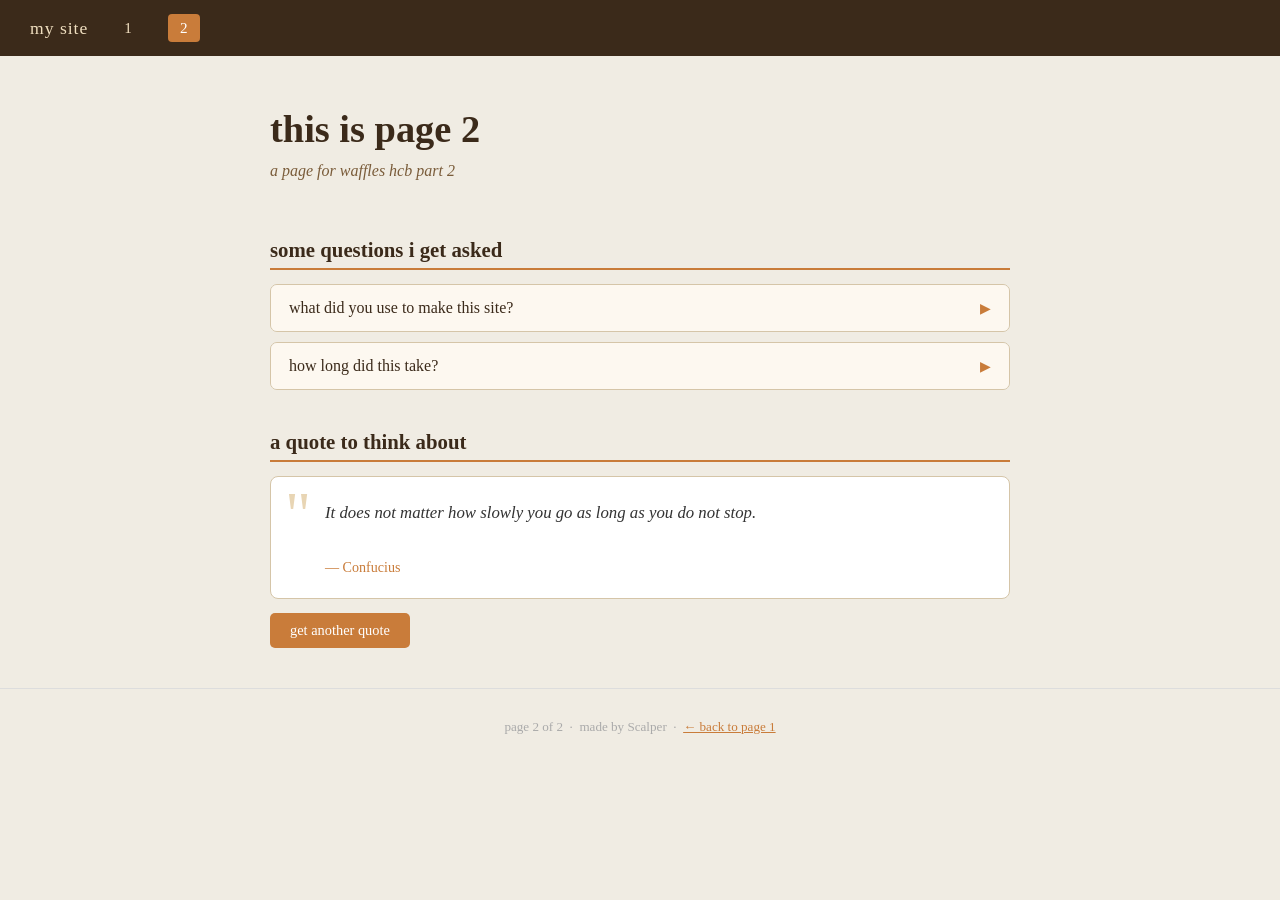
==== page2/index.html @ 412308e3 "Rename page2.html to index.html" ====
<!DOCTYPE html>
<html lang="en">
<head>
  <meta charset="UTF-8" />
  <meta name="viewport" content="width=device-width, initial-scale=1.0"/>
  <title>Waffles</title>
  <link rel="stylesheet" href="style.css" />
</head>
<body>

  <nav>
    <span>my site</span>
    <a href="../index.html">1</a>
    <a href="page2.html" class="active">2</a>
  </nav>

  <div class="hero">
    <h1>this is page 2</h1>
    <p class="sub">a page for waffles hcb part 2</p>
  </div>

  <div class="section">
    <h2>some questions i get asked</h2>

    <div class="accordion-item">
      <div class="accordion-header" onclick="toggleAccordion(this)">
        what did you use to make this site?
        <span class="accordion-arrow">▶</span>
      </div>
      <div class="accordion-body">
        plain html, css, and javascript.
      </div>
    </div>

    <div class="accordion-item">
      <div class="accordion-header" onclick="toggleAccordion(this)">
        how long did this take?
        <span class="accordion-arrow">▶</span>
      </div>
      <div class="accordion-body">
        about 2 hours to make.
      </div>
    </div>
  </div>

  <div class="section">
    <h2>a quote to think about</h2>
    <div class="quote-box">
      <p id="quote-text" class="loading">loading a quote...</p>
      <p id="quote-author"></p>
    </div>
    <button class="btn" onclick="loadQuote()">get another quote</button>
  </div>

  <footer>
    page 2 of 2 &nbsp;·&nbsp; made by Scalper &nbsp;·&nbsp;
    <a href="../page1.html">← back to page 1</a>
  </footer>

  <script src="page2.js"></script>
</body>
</html>
---- page2/style.css ----
* {
  box-sizing: border-box;
  margin: 0;
  padding: 0;
}

body {
  background-color: #f0ece3;
  font-family: Georgia, 'Times New Roman', serif;
  color: #2c2c2c;
  min-height: 100vh;
}

nav {
  background-color: #3b2a1a;
  padding: 14px 30px;
  display: flex;
  align-items: center;
  gap: 24px;
}

nav span {
  color: #f0dfc0;
  font-size: 1.1rem;
  letter-spacing: 1px;
}

nav a {
  color: #f0dfc0;
  text-decoration: none;
  font-size: 0.95rem;
  padding: 5px 12px;
  border-radius: 4px;
  transition: background 0.2s;
}

nav a:hover {
  background-color: #5a3e28;
}

nav a.active {
  background-color: #c97c3a;
  color: #fff;
}

.hero {
  padding: 50px 30px 30px;
  max-width: 800px;
  margin: 0 auto;
}

.hero h1 {
  font-size: 2.4rem;
  color: #3b2a1a;
  line-height: 1.2;
  margin-bottom: 10px;
}

.hero p.sub {
  color: #7a5c3a;
  font-size: 1rem;
  margin-bottom: 28px;
  font-style: italic;
}

.section {
  max-width: 800px;
  margin: 0 auto 40px;
  padding: 0 30px;
}

.section h2 {
  font-size: 1.3rem;
  color: #3b2a1a;
  margin-bottom: 14px;
  border-bottom: 2px solid #c97c3a;
  padding-bottom: 6px;
}

.btn {
  display: inline-block;
  margin-top: 14px;
  padding: 9px 20px;
  background: #c97c3a;
  color: #fff;
  border: none;
  border-radius: 5px;
  cursor: pointer;
  font-size: 0.9rem;
  font-family: inherit;
  transition: background 0.2s, transform 0.1s;
}

.btn:hover {
  background: #a8602c;
}

.btn:active {
  transform: scale(0.97);
}

.btn.secondary {
  background: transparent;
  border: 2px solid #c97c3a;
  color: #c97c3a;
  margin-top: 14px;
}

.btn.secondary:hover {
  background: #c97c3a;
  color: #fff;
}

footer {
  text-align: center;
  padding: 30px;
  color: #aaa;
  font-size: 0.82rem;
  border-top: 1px solid #ddd;
  margin-top: 20px;
}

footer a {
  color: #c97c3a;
}

.notification {
  display: none;
  background: #c97c3a;
  color: #fff;
  text-align: center;
  padding: 10px;
  font-size: 0.95rem;
  letter-spacing: 0.5px;
}

.clock-box {
  display: inline-block;
  background: #3b2a1a;
  color: #f0dfc0;
  padding: 10px 20px;
  border-radius: 6px;
  font-size: 1.05rem;
  margin-bottom: 36px;
  font-family: 'Courier New', monospace;
  letter-spacing: 2px;
}

.joke-card {
  background: #fff;
  border: 1px solid #d5c5a8;
  border-radius: 8px;
  padding: 22px 24px;
  min-height: 80px;
}

#joke-text {
  font-size: 1rem;
  line-height: 1.6;
  color: #333;
}

#joke-text.loading {
  color: #aaa;
  font-style: italic;
}

.image-section {
  display: flex;
  gap: 20px;
  align-items: flex-start;
  flex-wrap: wrap;
}

#swap-img {
  width: 200px;
  height: 160px;
  border-radius: 8px;
  border: 3px solid #d5c5a8;
  cursor: pointer;
  transition: border-color 0.2s;
  display: block;
}

#swap-img:hover {
  border-color: #c97c3a;
}

.image-section .img-info {
  flex: 1;
  min-width: 160px;
}

.image-section .img-info p {
  font-size: 0.92rem;
  color: #666;
  margin-bottom: 10px;
  line-height: 1.5;
}

#img-label {
  display: inline-block;
  background: #f0dfc0;
  color: #7a5c3a;
  padding: 4px 10px;
  border-radius: 4px;
  font-size: 0.85rem;
  margin-bottom: 10px;
}

.typing-area {
  width: 100%;
}

#user-input {
  width: 100%;
  padding: 10px 14px;
  border: 2px solid #d5c5a8;
  border-radius: 6px;
  font-size: 1rem;
  font-family: Georgia, serif;
  background: #fff;
  color: #2c2c2c;
  outline: none;
  transition: border-color 0.2s;
  resize: none;
}

#user-input:focus {
  border-color: #c97c3a;
}

#live-preview {
  margin-top: 12px;
  padding: 14px 16px;
  background: #fff;
  border: 1px solid #d5c5a8;
  border-left: 4px solid #c97c3a;
  border-radius: 0 6px 6px 0;
  min-height: 44px;
  font-size: 0.97rem;
  color: #3b2a1a;
  line-height: 1.6;
  transition: color 0.2s;
}

#live-preview.empty {
  color: #bbb;
  font-style: italic;
}

#char-count {
  margin-top: 6px;
  font-size: 0.82rem;
  color: #999;
}

.accordion-item {
  background: #fff;
  border: 1px solid #d5c5a8;
  border-radius: 7px;
  margin-bottom: 10px;
  overflow: hidden;
}

.accordion-header {
  padding: 14px 18px;
  cursor: pointer;
  display: flex;
  justify-content: space-between;
  align-items: center;
  font-size: 1rem;
  color: #3b2a1a;
  user-select: none;
  background: #fdf8f0;
  transition: background 0.15s;
}

.accordion-header:hover {
  background: #f5eedd;
}

.accordion-arrow {
  font-size: 0.9rem;
  color: #c97c3a;
  transition: transform 0.25s;
}

.accordion-arrow.open {
  transform: rotate(90deg);
}

.accordion-body {
  display: none;
  padding: 16px 18px;
  font-size: 0.95rem;
  line-height: 1.65;
  color: #555;
  border-top: 1px solid #ede0c8;
}

.mood-grid {
  display: flex;
  gap: 12px;
  flex-wrap: wrap;
}

.mood-btn {
  padding: 12px 22px;
  border: 2px solid transparent;
  border-radius: 30px;
  cursor: pointer;
  font-size: 0.92rem;
  font-family: Georgia, serif;
  transition: transform 0.15s, box-shadow 0.15s;
}

.mood-btn:hover {
  transform: translateY(-2px);
  box-shadow: 0 4px 12px rgba(0, 0, 0, 0.12);
}

.mood-btn:active {
  transform: scale(0.95);
}

#mood-display {
  margin-top: 18px;
  padding: 18px 22px;
  border-radius: 8px;
  font-size: 1.05rem;
  transition: background 0.4s, color 0.4s;
  background: #f5eedd;
  color: #7a5c3a;
  line-height: 1.6;
  min-height: 60px;
}

.quote-box {
  background: #fff;
  border: 1px solid #d5c5a8;
  border-radius: 8px;
  padding: 22px 24px;
  position: relative;
}

.quote-box::before {
  content: '"';
  font-size: 4rem;
  color: #e8d5b4;
  position: absolute;
  top: 6px;
  left: 14px;
  line-height: 1;
  font-family: Georgia;
}

#quote-text {
  font-size: 1.05rem;
  line-height: 1.65;
  color: #333;
  padding-left: 30px;
  min-height: 50px;
  font-style: italic;
}

#quote-author {
  margin-top: 10px;
  font-size: 0.88rem;
  color: #c97c3a;
  padding-left: 30px;
}

#quote-text.loading {
  color: #bbb;
  font-style: italic;
}

.contact-form {
  background: #fff;
  border: 1px solid #d5c5a8;
  border-radius: 8px;
  padding: 26px 28px;
}

.form-row {
  margin-bottom: 18px;
}

.form-row label {
  display: block;
  font-size: 0.88rem;
  color: #7a5c3a;
  margin-bottom: 5px;
  text-transform: uppercase;
  letter-spacing: 0.5px;
}

.form-row input,
.form-row textarea {
  width: 100%;
  padding: 10px 13px;
  border: 2px solid #d5c5a8;
  border-radius: 5px;
  font-size: 0.97rem;
  font-family: Georgia, serif;
  background: #fdf8f0;
  color: #2c2c2c;
  outline: none;
  transition: border-color 0.2s;
}

.form-row input:focus,
.form-row textarea:focus {
  border-color: #c97c3a;
}

.form-row input.error,
.form-row textarea.error {
  border-color: #c0392b;
  background: #fff5f5;
}

.field-error {
  color: #c0392b;
  font-size: 0.8rem;
  margin-top: 4px;
  display: none;
}

.form-row input.error + .field-error,
.form-row textarea.error + .field-error {
  display: block;
}

#form-success {
  display: none;
  background: #e8f5e9;
  border: 1px solid #a5d6a7;
  border-radius: 6px;
  padding: 14px 18px;
  color: #2e7d32;
  font-size: 0.95rem;
  margin-top: 16px;
}
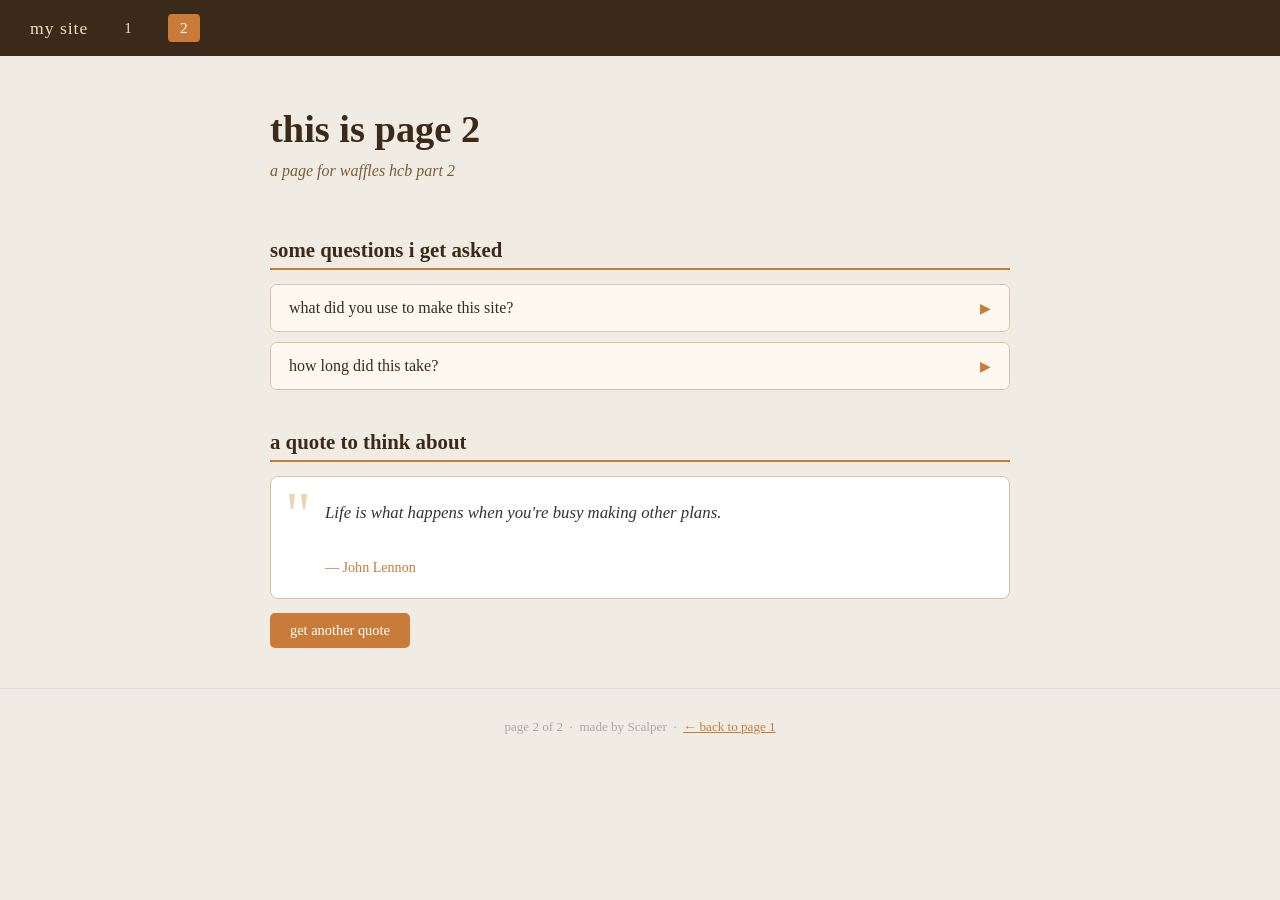
==== commit c5cd2708: "Update index.html" ====
--- a/page2/index.html
+++ b/page2/index.html
@@ -11,7 +11,7 @@
   <nav>
     <span>my site</span>
     <a href="../index.html">1</a>
-    <a href="page2.html" class="active">2</a>
+    <a href="index.html" class="active">2</a>
   </nav>
 
   <div class="hero">
@@ -54,7 +54,7 @@
 
   <footer>
     page 2 of 2 &nbsp;·&nbsp; made by Scalper &nbsp;·&nbsp;
-    <a href="../page1.html">← back to page 1</a>
+    <a href="../index.html">← back to page 1</a>
   </footer>
 
   <script src="page2.js"></script>
